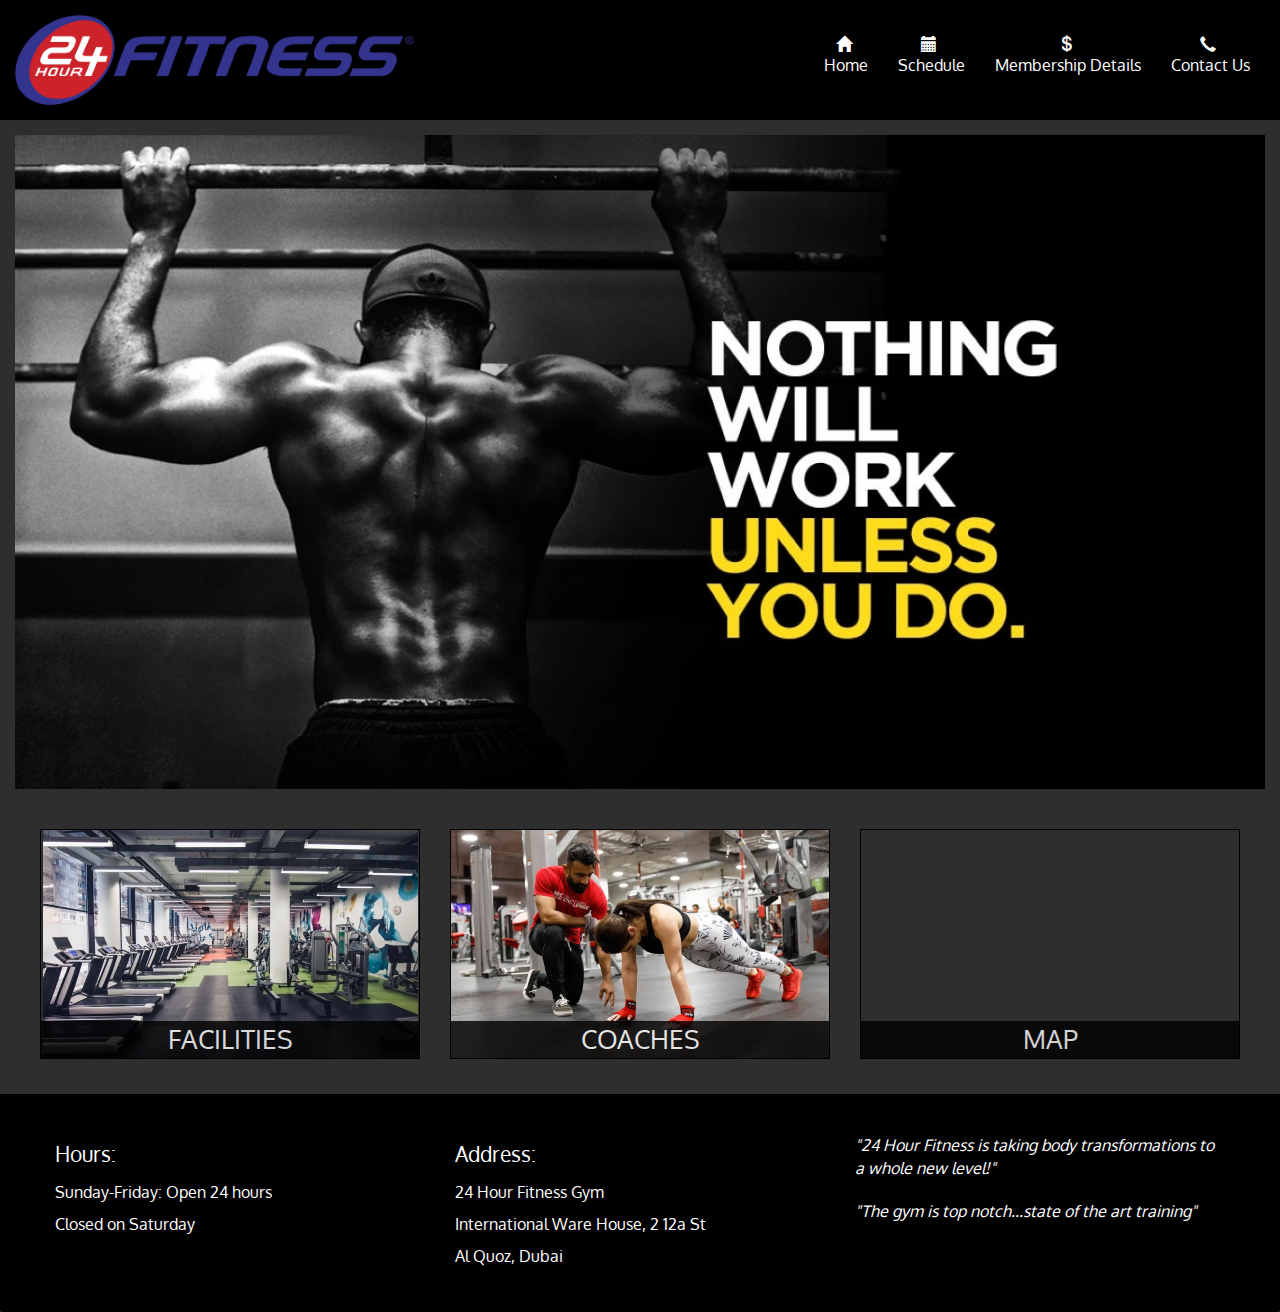
==== website/index.html @ 1b298ec4 "gym-website" ====
<!doctype html>
<html lang="en">

<head>
<meta charset="utf-8">
<meta http-equiv="X-UA-Compatible" content="IE=edge">
<meta name="viewport" content="width=device-width,initial-scale=1">
<link rel="stylesheet" href="css/bootstrap.min.css">
<link rel="stylesheet" href="css/styles.css">

<link rel="preconnect" href="https://fonts.googleapis.com">
<link rel="preconnect" href="https://fonts.gstatic.com" crossorigin>
<link href="https://fonts.googleapis.com/css2?family=Oxygen:wght@300;400;700&display=swap" rel="stylesheet">

</head>

<body>	
    <header> 
		<nav id="header-nav" class="navbar navbar-default">
			<div class="container">
				<div class="navbar-header">
					<a href="index.html" class="pull-left">
						<img class="logo-img" src="images/logo1.png" alt="Logo">
					 </a>

				<button id="btn" type="button" class="navbar-toggle collapsed" data-toggle="collapse" data-target="#collapsable-nav" aria-expanded="false">
					<span class="sr-only">Toggle navigation</span>
					<span class="icon-bar"></span>
					<span class="icon-bar"></span>
					<span class="icon-bar"></span>
				</button>
			</div>

			<div id="collapsable-nav" class="collapse navbar-collapse">
				<ul id="nav-list" class="nav navbar-nav navbar-right">
					<li><a href="index.html">
						<span class="glyphicon glyphicon-home"></span>
						<br class="hidden-xs">Home
					</a></li>

					<li><a href="schedule.html">
						<span class="glyphicon glyphicon-calendar"></span>
						<br class="hidden-xs">Schedule
					</a></li>


					<li><a href="memberships.html">
						<span class="glyphicon glyphicon-usd"></span>
						<br class="hidden-xs"> Membership Details
					</a></li>

					<li><a href="contact.html">
						<span class="glyphicon glyphicon-earphone"></span>
						<br class="hidden-xs"> Contact Us </a>
					</li>
				</ul>
			</div>

			</div>
		</nav>
	</header>

	<div id="main-content" class="container"></div>

	<footer class="panel-footer"> 
		<div class="container">
			<div class="row">

				<section id="Hours" class="col-sm-4">
					<span> Hours: </span> <br>
					      Sunday-Friday: Open 24 hours<br>
					      Closed on Saturday
						  <hr class="visible-xs">
				</section>

				<section id="Address" class="col-sm-4">
					<span> Address: </span> <br>
						  24 Hour Fitness Gym <br>
						  International Ware House, 2 12a St <br>
						  Al Quoz, Dubai
						  <hr class="visible-xs">
				</section>

				<section id="Testimonials" class="col-sm-4">
					<p> "24 Hour Fitness is taking body transformations to a whole new level!"</p>
					<p> "The gym is top notch...state of the art training"</p>
				</section>

				</div>
			</div>
	</footer>



	<script src="js/code.jquery.com_jquery-2.2.4.min.js"></script>
	<script src="js/bootstrap.min.js"></script>
	<script src="js/ajax-utils.js"></script>
	<script src="js/script.js"></script>
</body>
</html>
---- website/css/styles.css ----
body{
	font-size:16px;
	color: #fff;
	background-color: #2E2E2E;
	font-family: 'Oxygen', sans-serif;
}

.container{
	margin:0px 0px 0px 0px;
	width:auto;
}

/* header */

#btn{
	background-color: #2E2E2E;
	margin-top: 20px;
	border:1px solid #fff;
}

#btn:active, #btn:hover{
	.icon-bar{
	background-color: #000;
	border: 1px solid #000;
	}

	border:1px solid #000;

	background-color:#FFD700 ;
}

.logo-img {
  width: 399px;
  height: 90px;
  margin: 15px 15px 15px 0;
}


#header-nav{
	background-color: #000;
	border-radius: 0;
	border: 0;
}


#nav-list{
	margin-top:20px;
}

#nav-list a{
	text-align:center;
	color:#FFFFFF;
}

#nav-list a:hover, #nav-list a:active{
	color:#FFD700;
}

.navbar{
	margin-bottom: 0px;
}

.navbar-header button.navbar-toggle, .navbar-header .icon-bar{
	border: 1px solid #fff;
}


#collapsable-nav a span{
	font-size: 1em;
	margin-right: 5px;
}

/*main page*/

.img-fluid{
	margin-top:15px;
	margin-bottom:30px;
	height:auto;
	max-width:100%;
}

#facilities, #coach, #map{
	height:230px;
	width:100%;
	position:relative;
	border: 1px solid #000;
	overflow:hidden;
	margin-bottom: 15px;
}

#facilities:hover, #coach:hover, #map:hover{
	box-shadow:0 1px 5px 1px #CCCCCC;
}

#facilities{
	background: url(../images/gym.jpg) no-repeat;
	background-position:center;

}

#coach{
	background:url(../images/coach2.png) no-repeat;
	background-position:center;

}

#facilities span, #coach span, #map span{
	position:absolute;
	bottom:0;
	right:0;
	width:100%;
	text-align:center;
	font-size:1.6em;
	text-transform: uppercase;
	background-color:#000;
	color:#fff;
	opacity:0.8;
}

/*footer*/

.panel-footer{
	margin-top:10px;
	padding-top:30px;
	padding-bottom:30px;
	background-color:#000;
	border-top:0;

}

#Hours, #Address{
	line-height:2;
}

#Hours>span, #Address>span{
	font-size:1.3em ;
}

#Testimonials{
	font-style:italic;
}

#Testimonials p:nth-child(2){
	margin-top: 20px;
}

/*facilities page*/
.row{
	margin:10px;
}

.fac{
	height:160px;
	text-align: center;
	margin-bottom:20px;
}

.fac span{
	text-align:center;
}

#facilities-title{
	margin-top: 25px;
	margin-bottom:10px;
}

/*coach details page*/

.coachdet{
	background-color:#fff;
	border:1px solid #fff;
	margin:10px;
	height:535px;
	border-radius: 25px;
}

.coachdet img{
	margin:10px;
	display: block;
	margin-left: auto;
	margin-right: auto;
} 

.coachdet h3{
	color:#000;
	text-align: center;
	font-style: bold;
}
.coachdet ul{
	margin:20px;
}
.coachdet li{
	color:#000;
}

/* Schedule details */

.scheduledet{

	position:relative;
	border: 1px solid #000;
	background-color: #fff;
	color:#000;
	text-align:center;
	margin:20px;

}

.scheduledet span{
	position:absolute;
	top:0;
	left:0;
	width:100%;
	text-align:center;
	font-size:1.4em;
	text-transform: uppercase;
	background-color:#000;
	color:#fff;
	opacity:1;
}

.scheduledet p{
	margin:0px 10px 15px;
}

/*membership details*/

.memberdet{
	height:160px;
	margin:10px;
	text-align: center;
}

.memberdet img{
	margin:10px;
}


.memberdet span{
	text-align:center;
}


.payment span{
	font-size:2.6em;
}

.payment p{
	font-weight: bold;
	font-size: 1em;
	text-align: center;
}

.payment {
	margin-top:20px;
  	background-color:#fff;
	border:1px solid #fff;
	color:#000;
	height:110px;
	text-align: center;
}

.vertical{
  	margin:5px;
}

.extra{
	height: 90px;
  	display: flex;
  	align-items: center; /* Vertically center its content */
  	justify-content: center;
}



/* contact details */


.box, .box1{
	border-radius: 20px;
	height:50px;
	width:200px;
	background-color:#fff;
	border:1px solid #000;
	display:flex;
	align-items: center;
	justify-content: center;
	margin:0px auto 15px;
	text-align: center;
}

.box:hover, .box:active
{
	box-shadow:0 1px 5px 1px #CCCCCC;
	background-color:#FFD700 ;
}

.box1{
	height:70px;
}

.box span{
	color:#000;
	margin:0px;
	text-align:center;
}

.box a{
	text-decoration:none;
}

.cont{
	margin:20px;
}




@media(min-width:1200px)
{


}

@media (min-width:992px) and (max-width:1199px)
{
	
	

}

@media (min-width:768px) and (max-width:991px)
{
	.logo-img {
	  width: 300px;
	  height: 68px;
	  margin: 20px 15px 10px 0;
	}

	#home-tile{
	width:735px;
	margin:0px auto 15px;
	}


	#facilities, #coach{
		width:340px;
		margin:0px auto 20px;
	}

	.coachdet{
		height:500px;
	}
	.coachdet ul{
		margin-left: 15px;
		margin-right:15px;
	}


	.scheduledet{
		margin:0px auto 15px;
		width:300px;
	}

	#schedule-title{
		margin-bottom:20px;
	}

	/*contact details*/

}

@media (max-width:767px)
{
	.logo-img {
	  width: 200px;
	  height: 45px;
	  margin: 20px 15px 10px 20px;
	}

	.img-fluid{
		margin-bottom: 15px;
	}

	#facilities, #coach, #map{
		width:360px;
		margin:0px auto 10px;
	}

	.panel-footer section{
		text-align: center;
	}

	.fac {
		margin:0px auto 15px;
	}

	.coachdet{
		height:auto;
		width:max-width;
	}


	.scheduledet{
		margin:0px auto 15px;
		width:300px;
	}

	#schedule-title{
		margin-bottom:20px;
	}

	.memberdet img{
		margin:0;
		height:80px;
		width:90px;
	}

	.payment{
		width:400px;
		margin:0px auto 20px;
	}

}

@media (max-width:479px)
{
	#facilities, #coach, #map{
		width:280px;
		margin:0px auto 15px;
	}

	.panel-footer section{
		text-align: center;
	}

	.fac {
		margin:0px auto 15px;
	}

	.col-xxs-12{
	  position: relative;
	  min-height: 1px;
	  padding-right: 15px;
	  padding-left: 15px;
	  width:100%;
	  float:left;
	}

	.coachdet{
		height:auto;
		width:max-width;
	}

	.scheduledet{
		margin:0px auto 15px;
		width:230px;
	}

	#schedule-title{
		margin-bottom:20px;
	}

	.memberdet img{
		margin-top:0;
		margin-bottom:10px;
	}

	.memberdet{
	height:120px;
	}

	.payment{
		width:250px;
		margin:0px auto 15px;
	}


}
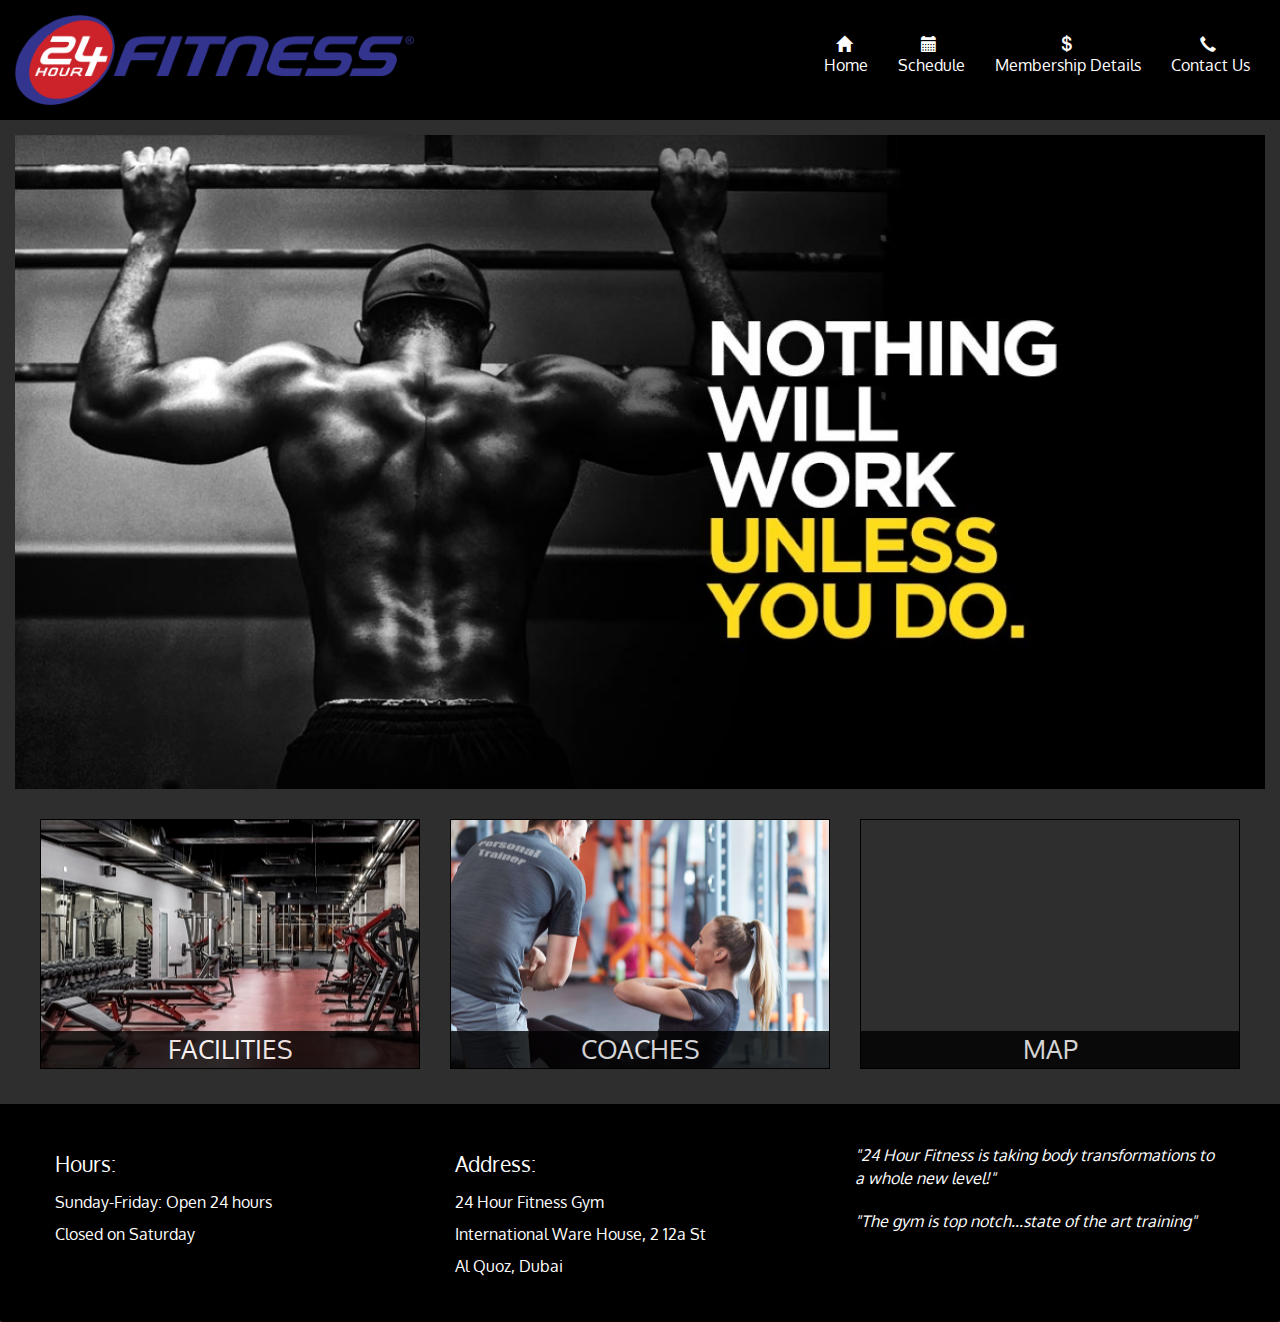
==== commit 8b807415: "Update index.html" ====
--- a/website/index.html
+++ b/website/index.html
@@ -60,7 +60,23 @@
 		</nav>
 	</header>
 
-	<div id="main-content" class="container"></div>
+	<div id="main-content" class="container">
+		<img class="img-fluid" src="images/pic2.jpg" alt="Workout quote">
+
+		<div id="home-tile" class="row">
+			<div class="col-md-4 col-sm-6 col-xs-12">
+			<a href="facilities.html" > <div id="facilities"><span>Facilities</span></div></a>
+		</div>
+
+			<div class="col-md-4 col-sm-6 col-xs-12">
+			<a href="coach.html" > <div id="coach"><span>Coaches</span></div></a>
+		</div>
+
+			<div class="col-md-4 col-sm-12 col-xs-12">
+			<a href="https://goo.gl/maps/XACzGwPKpqg2uZPE8" target="_blank"> <div id="map"> <iframe src="https://www.google.com/maps/embed?pb=!1m18!1m12!1m3!1d3611.6243967975047!2d55.23409367409737!3d25.14838633367845!2m3!1f0!2f0!3f0!3m2!1i1024!2i768!4f13.1!3m3!1m2!1s0x3e5f69832de097c3%3A0x50e78d6ed5b0ce27!2s24%20Fitness!5e0!3m2!1sen!2sae!4v1690101843121!5m2!1sen!2sae" width="100%" height="250" style="border:0;" allowfullscreen="" loading="lazy" referrerpolicy="no-referrer-when-downgrade"></iframe><span>Map</span></div></a>
+		</div>
+		</div> <!-- end of home-tile -->
+	</div> <!-- end of main content -->
 
 	<footer class="panel-footer"> 
 		<div class="container">
@@ -94,8 +110,8 @@
 
 	<script src="js/code.jquery.com_jquery-2.2.4.min.js"></script>
 	<script src="js/bootstrap.min.js"></script>
-	<script src="js/ajax-utils.js"></script>
-	<script src="js/script.js"></script>
+	<!--<script src="js/ajax-utils.js"></script>-->
+	<!--<script src="js/script.js"></script>-->
 </body>
 </html>
 
--- a/website/css/styles.css
+++ b/website/css/styles.css
@@ -73,8 +73,7 @@
 /*main page*/
 
 .img-fluid{
-	margin-top:15px;
-	margin-bottom:30px;
+	margin:15px auto 30px;
 	height:auto;
 	max-width:100%;
 }
@@ -125,7 +124,6 @@
 	padding-bottom:30px;
 	background-color:#000;
 	border-top:0;
-
 }
 
 #Hours, #Address{
@@ -318,19 +316,56 @@
 
 @media(min-width:1200px)
 {
-
-
+	.img-fluid {
+	  display: block;
+	  margin-left: auto;
+	  margin-right: auto;
+	  width: 100%;
+	}
+
+	.coachdet{
+	background-color:#fff;
+	border:1px solid #fff;
+	margin:10px;
+	height:475px;
+	border-radius: 25px;
+}
+
+	.foot,.foot2,.foot3{
+	position:absolute;
+	bottom:0;
+	width:100%;
+	}
+
+	
+#facilities, #coach, #map{
+	height:250px;
+	width:100%;
+	position:relative;
+	border: 1px solid #000;
+	overflow:hidden;
+	margin-bottom: 15px;
+}
+		
 }
 
 @media (min-width:992px) and (max-width:1199px)
 {
-	
-	
-
+	.foot2,.foot3{
+	position:absolute;
+	bottom:0;
+	width:100%
+	}
 }
 
 @media (min-width:768px) and (max-width:991px)
 {
+	.foot3{
+	position:absolute;
+	bottom:0;
+	width:100%
+
+	}
 	.logo-img {
 	  width: 300px;
 	  height: 68px;
@@ -476,4 +511,4 @@
 	}
 
 
-}+}
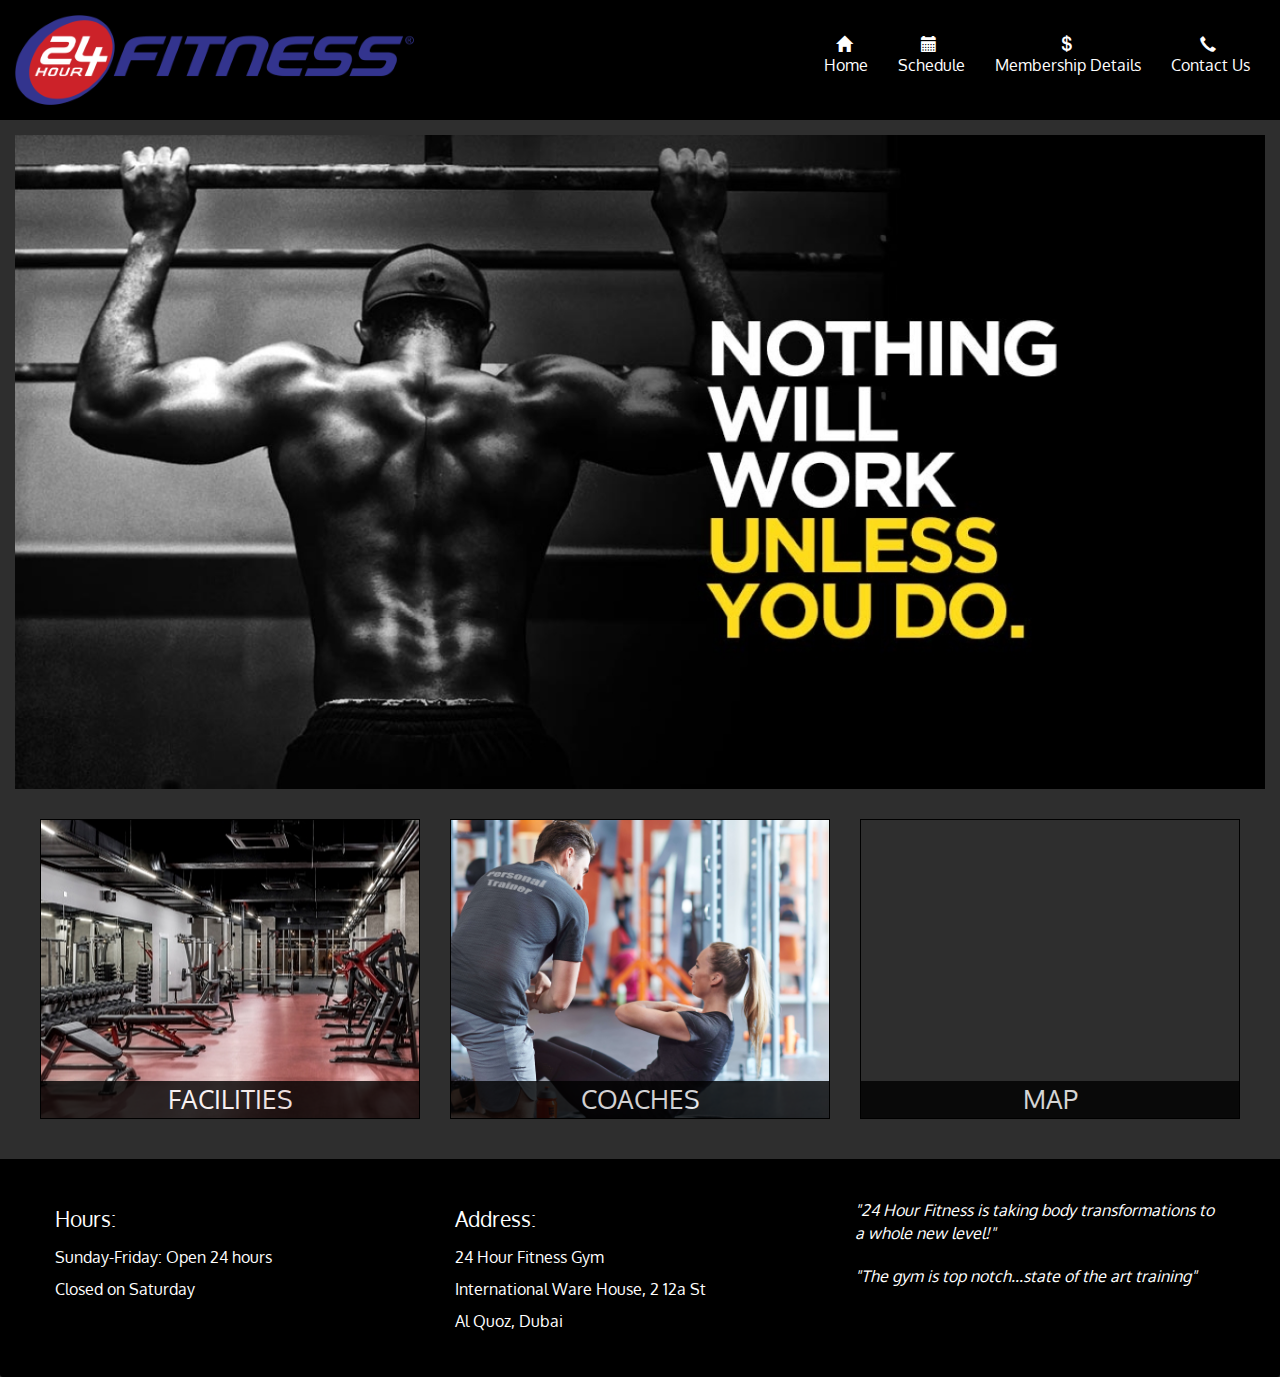
==== commit e42349a0: "Update index.html" ====
--- a/website/index.html
+++ b/website/index.html
@@ -73,7 +73,7 @@
 		</div>
 
 			<div class="col-md-4 col-sm-12 col-xs-12">
-			<a href="https://goo.gl/maps/XACzGwPKpqg2uZPE8" target="_blank"> <div id="map"> <iframe src="https://www.google.com/maps/embed?pb=!1m18!1m12!1m3!1d3611.6243967975047!2d55.23409367409737!3d25.14838633367845!2m3!1f0!2f0!3f0!3m2!1i1024!2i768!4f13.1!3m3!1m2!1s0x3e5f69832de097c3%3A0x50e78d6ed5b0ce27!2s24%20Fitness!5e0!3m2!1sen!2sae!4v1690101843121!5m2!1sen!2sae" width="100%" height="250" style="border:0;" allowfullscreen="" loading="lazy" referrerpolicy="no-referrer-when-downgrade"></iframe><span>Map</span></div></a>
+			<a href="https://goo.gl/maps/XACzGwPKpqg2uZPE8" target="_blank"> <div id="map"> <iframe src="https://www.google.com/maps/embed?pb=!1m18!1m12!1m3!1d3611.6243967975047!2d55.23409367409737!3d25.14838633367845!2m3!1f0!2f0!3f0!3m2!1i1024!2i768!4f13.1!3m3!1m2!1s0x3e5f69832de097c3%3A0x50e78d6ed5b0ce27!2s24%20Fitness!5e0!3m2!1sen!2sae!4v1690101843121!5m2!1sen!2sae" width="100%" height="500" style="border:0;" allowfullscreen="" loading="lazy" referrerpolicy="no-referrer-when-downgrade"></iframe><span>Map</span></div></a>
 		</div>
 		</div> <!-- end of home-tile -->
 	</div> <!-- end of main content -->
--- a/website/css/styles.css
+++ b/website/css/styles.css
@@ -79,7 +79,7 @@
 }
 
 #facilities, #coach, #map{
-	height:230px;
+	/*height:230px;*/
 	width:100%;
 	position:relative;
 	border: 1px solid #000;
@@ -99,7 +99,8 @@
 
 #coach{
 	background:url(../images/coach2.png) no-repeat;
-	background-position:center;
+	background-position: center;
+	background-size:cover;
 
 }
 
@@ -339,12 +340,10 @@
 
 	
 #facilities, #coach, #map{
-	height:250px;
 	width:100%;
-	position:relative;
-	border: 1px solid #000;
-	overflow:hidden;
+	height:300px;
 	margin-bottom: 15px;
+	margin:0px auto 20px;
 }
 		
 }
@@ -356,6 +355,12 @@
 	bottom:0;
 	width:100%
 	}
+
+	#facilities, #coach, #map{
+		height:250px;
+		width:100%;
+		margin:0px auto 20px;
+	}
 }
 
 @media (min-width:768px) and (max-width:991px)
@@ -379,8 +384,13 @@
 
 
 	#facilities, #coach{
+		height:250px;
 		width:340px;
 		margin:0px auto 20px;
+	}
+
+	#map{
+		height:400px;
 	}
 
 	.coachdet{
@@ -418,6 +428,7 @@
 	}
 
 	#facilities, #coach, #map{
+		height:250px;
 		width:360px;
 		margin:0px auto 10px;
 	}
@@ -461,7 +472,8 @@
 @media (max-width:479px)
 {
 	#facilities, #coach, #map{
-		width:280px;
+		height:250px;
+		width:240px;
 		margin:0px auto 15px;
 	}
 
